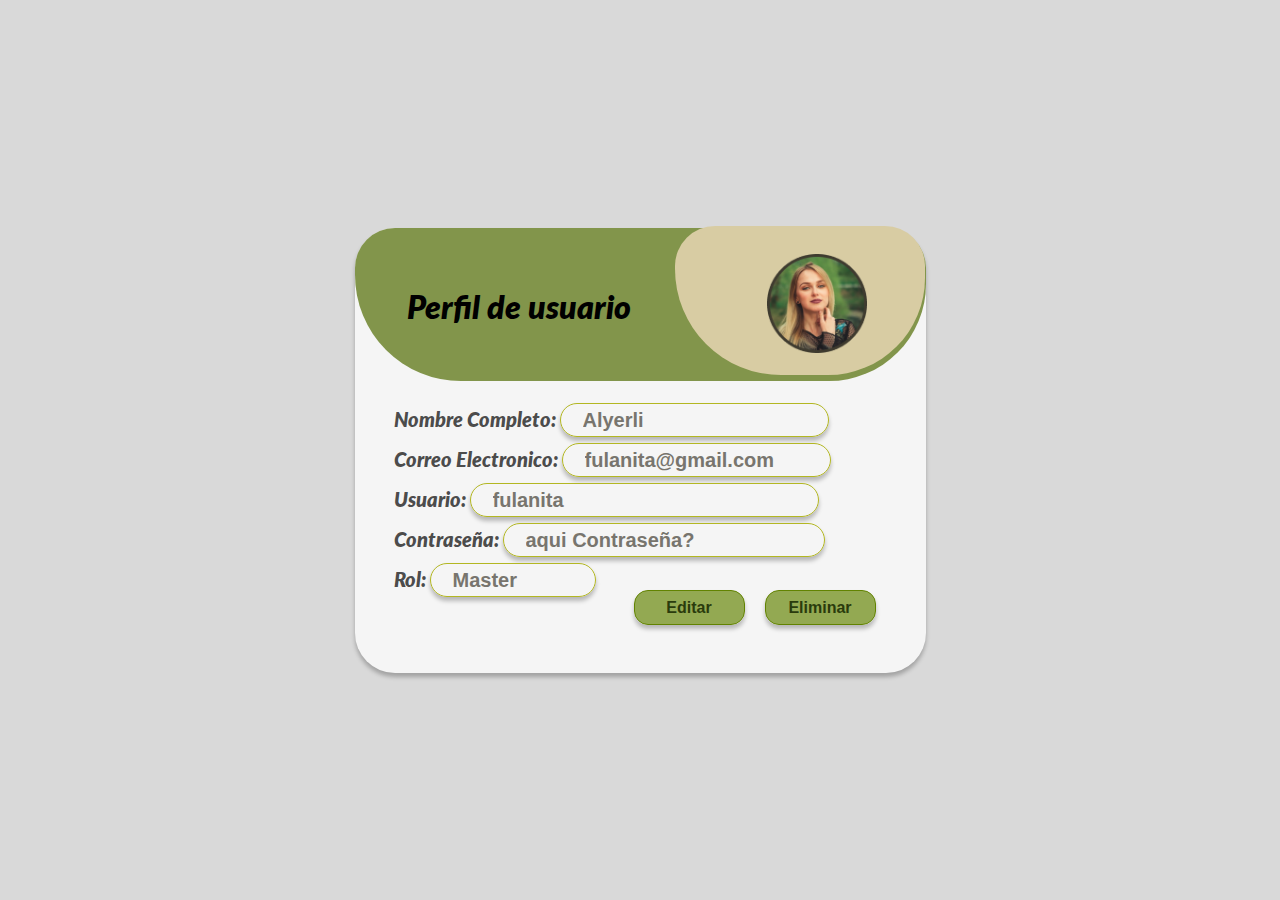
==== views/editar.html @ a52b2c50 "Código nuevo, todavía falta" ====
<!DOCTYPE html>
<html lang="es">
<head>

    <meta charset="UTF-8">
    <meta http-equiv="X-UA-Compatible" content="IE=edge">
    <meta name="viewport" content="width=device-width, initial-scale=1.0">
    <link href='http://fonts.googleapis.com/css?family=Lato:400,700' rel='stylesheet' type='text/css'>
    <link rel="stylesheet" href="../resources/css/style.css">
    <title>Perfil de Usuario</title>

</head>
<body>

    <div id="container-white"> 
        
        <div id="container-perfil">
        
                <h1 id="titulo-principal">Perfil de usuario</h1>
                <div id="container-foto">

                    <img src="../resources/img/Ejemplo.png" alt="">
                </div>

        </div>
        
        <div id="container-form">
            <form action="">
                
                <label for="nombre-completo" id="nombre">Nombre Completo: </label>
                <input type="text" id="nombre-completo" name="nombre-completo" value="Alyerli"  class="input-field"required>
                <br>
                
                <label for="correo" id="correo-electronico">Correo Electronico: </label>
                <input type="email" name="correo" id="correo"  value="fulanita@gmail.com" pattern=".+@globex\.com" class="input-field" required><br>

                <label for="usuario" id="usuario1">Usuario: </label>
                <input type="text" name="usuario" id="usuario" value="fulanita" class="input-field" required><br>

                <label for="contra" id="contrase">Contraseña: </label>
                <input type="text" name="contra" id="contra" value="aqui Contraseña?" class="input-field" required><br>

                <label for="rol" id="rol1">Rol: </label>
                <input type="text" id="rol" name="roll" value="Master" class="input-field" required><br>

                <a href="editar.html"><input type="button"  type="submit" value="Editar" id="boton1" class="boton-editar"></a>
                <a href="eliminar.html"><input type="button" type="submit" value="Eliminar" id="boton2" class="boton-editar"></a>
                

               

            </form>
        </div>
    </div>
    
</body>
</html>
---- resources/css/style.css ----
html,
body {
  width: 100%;
  height: 100%;
  padding: 0;
  margin: 0;
  font-family: "Lato", sans-serif;
  font-style: italic;
  background-color: #d9d9d9;
}

body {
  display: flex;
  align-items: center;
  justify-content: center;
  justify-content: space-around;
}

#container-white {
  flex-direction: column;

  width: 571px;
  height: 445px;

  background: #f5f5f5;
  box-shadow: 0px 4px 4px rgba(0, 0, 0, 0.25);
  border-radius: 40px;
}

#container-perfil {
  background: #82954b;
  border-radius: 40px 40px 97px 106px;
  width: 571px;
  height: 153.17px;
}

#container-foto {
  width: 249.61px;
  height: 148.5px;
  background: #d8cca3;
  border-radius: 40px 40px 97px 106px;
  margin-left: 320.75px;
  margin-top: -100px;
}

img {
  margin-left: 92px;
  margin-top: 28px;
  width: 100px;
  height: 99px;

  /*Esto es para cuando se agregen images, habilitar esto */

  /*
  
  border: 3px solid rgba(0, 0, 0, 0.71);
   */
}

#container-form {
  text-align: justify;
  margin-left: 39px;
  margin-top: 22.8px;
}

.input-field {
  box-sizing: border-box;
  height: 34px;
  background: rgba(245, 245, 245, 0.76);
  border: 1px solid #b3b722;
  box-shadow: 0px 4px 4px rgba(0, 0, 0, 0.25);
  border-radius: 29px;
}

#titulo-principal {
  margin-left: 52.75px;
  padding-top: 60.67px;
}

.boton-editar {
  width: 52px;
  height: 26px;

  font-weight: 800;
  font-size: 16px;
  line-height: 19px;

  align-items: center;

  color: #2a3b0c;
  /* */
  margin-top: -10px;
  box-sizing: border-box;

  width: 111px;
  height: 35px;

  background: rgba(98, 131, 1, 0.67);
  border: 1px solid #628301;
  box-shadow: 0px 4px 4px rgba(0, 0, 0, 0.25);
  border-radius: 14px;
}
h1 {
  display: block;

  margin-block-start: 0em;
  margin-block-end: 0em;
  margin-inline-start: 0px;
  margin-inline-end: 0px;
  font-weight: bold;
  font-weight: 800;
  font-size: 32px;
  line-height: 38px;
}

label {
  color: rgba(0, 0, 0, 0.71);
  font-weight: 800;
  font-size: 20px;
  line-height: 24px;
}

#nombre {
  width: 173px;
  height: 26px;
}

#correo-electronico {
  width: 173px;
  height: 26px;
}

#usuario1 {
  width: 94px;
  height: 26px;
}

#contrase {
  width: 173px;
  height: 26px;
}

#rol1 {
  width: 57px;
  height: 26px;
}
#nombre-completo {
  padding-left: 22px;
  width: 289px;
  height: 26px;
  font-weight: 700;
  font-size: 20px;
  line-height: 24px;
  color: #78756e;
  margin-bottom: 6px;
  box-sizing: border-box;
  width: 269px;
  height: 34px;

  background: rgba(245, 245, 245, 0.76);
  border: 1px solid #b3b722;
  box-shadow: 0px 4px 4px rgba(0, 0, 0, 0.25);
  border-radius: 29px;
}
#correo {
  padding-left: 22px;
  margin-bottom: 6px;
  width: 289px;
  height: 26px;
  font-weight: 700;
  font-size: 20px;
  line-height: 24px;
  color: #78756e;
  box-sizing: border-box;
  width: 269px;
  height: 34px;

  background: rgba(245, 245, 245, 0.76);
  border: 1px solid #b3b722;
  box-shadow: 0px 4px 4px rgba(0, 0, 0, 0.25);
  border-radius: 29px;
}

#usuario {
  padding-left: 22px;
  margin-bottom: 6px;
  width: 100px;
  height: 26px;
  font-weight: 700;
  font-size: 20px;
  line-height: 24px;

  color: #78756e;
  box-sizing: border-box;
  width: 349px;
  height: 34px;

  background: rgba(245, 245, 245, 0.76);
  border: 1px solid #b3b722;
  box-shadow: 0px 4px 4px rgba(0, 0, 0, 0.25);
  border-radius: 29px;
}

#contra {
  width: 127px;
  height: 26px;
  font-weight: 700;
  font-size: 20px;
  line-height: 24px;
  color: #78756e;
  padding-left: 22px;
  margin-bottom: 6px;
  box-sizing: border-box;
  width: 322px;
  height: 34px;

  background: rgba(245, 245, 245, 0.76);
  border: 1px solid #b3b722;
  box-shadow: 0px 4px 4px rgba(0, 0, 0, 0.25);
  border-radius: 29px;
}

#rol {
  width: 127px;
  height: 26px;
  font-weight: 700;
  font-size: 20px;
  line-height: 24px;
  color: #78756e;
  box-sizing: border-box;
  width: 166px;
  height: 34px;
  background: rgba(245, 245, 245, 0.76);
  border: 1px solid #b3b722;
  box-shadow: 0px 4px 4px rgba(0, 0, 0, 0.25);
  border-radius: 29px;
  padding-left: 22px;
}
#boton1 {
  margin-left: 240px;
}

#boton2 {
  margin-left: 16px;
}
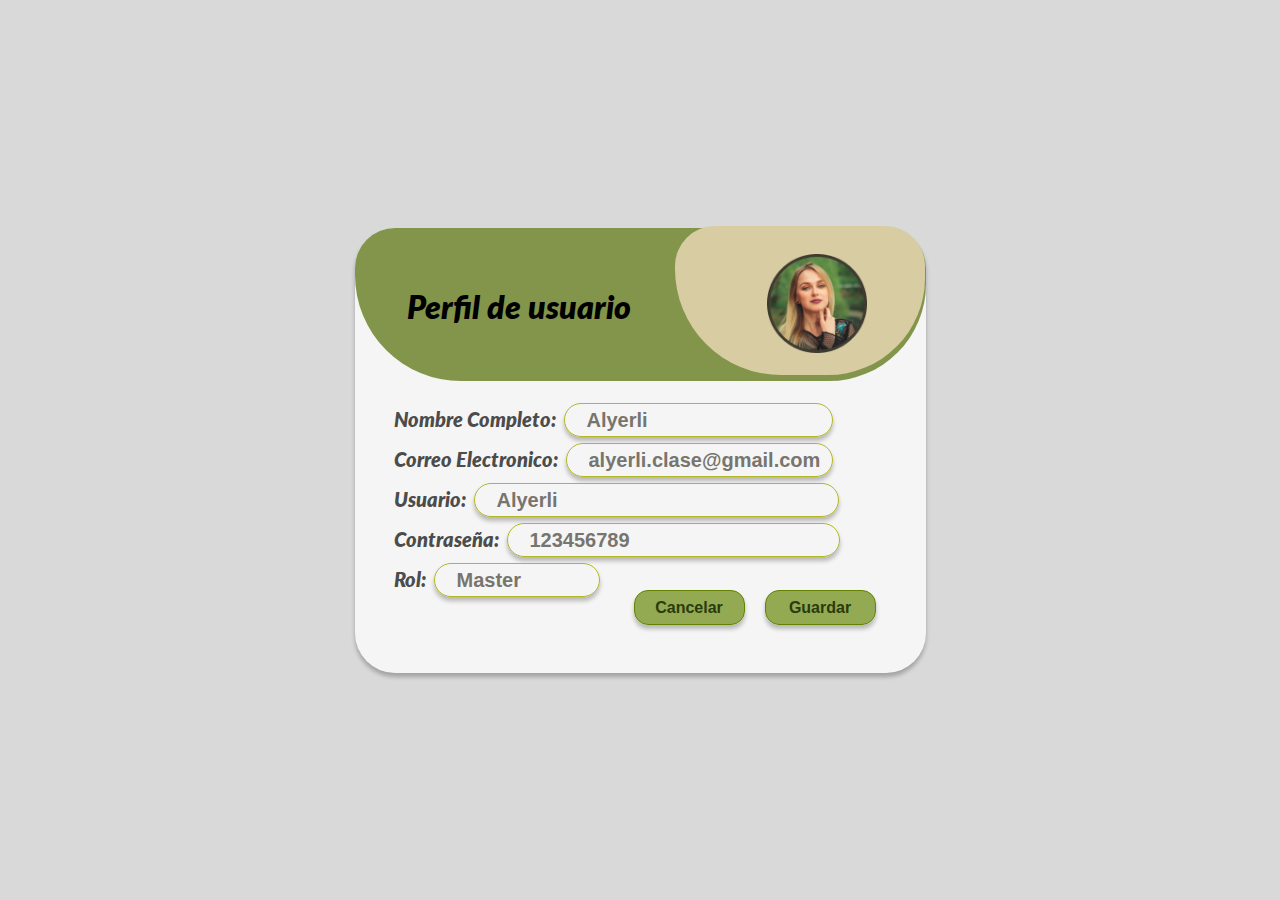
==== commit 7c658d9a: "Esto seria el codigo final 1.0" ====
--- a/views/editar.html
+++ b/views/editar.html
@@ -32,19 +32,19 @@
                 <br>
                 
                 <label for="correo" id="correo-electronico">Correo Electronico: </label>
-                <input type="email" name="correo" id="correo"  value="fulanita@gmail.com" pattern=".+@globex\.com" class="input-field" required><br>
+                <input type="email" name="correo" id="correo"  value="alyerli.clase@gmail.com" pattern=".+@globex\.com" class="input-field" required><br>
 
                 <label for="usuario" id="usuario1">Usuario: </label>
-                <input type="text" name="usuario" id="usuario" value="fulanita" class="input-field" required><br>
+                <input type="text" name="usuario" id="usuario" value="Alyerli" class="input-field" required><br>
 
                 <label for="contra" id="contrase">Contraseña: </label>
-                <input type="text" name="contra" id="contra" value="aqui Contraseña?" class="input-field" required><br>
+                <input type="text" name="contra" id="contra" value="123456789" class="input-field" required><br>
 
                 <label for="rol" id="rol1">Rol: </label>
                 <input type="text" id="rol" name="roll" value="Master" class="input-field" required><br>
 
-                <a href="editar.html"><input type="button"  type="submit" value="Editar" id="boton1" class="boton-editar"></a>
-                <a href="eliminar.html"><input type="button" type="submit" value="Eliminar" id="boton2" class="boton-editar"></a>
+                <a href="login.html"><input type="button"  value="Cancelar" id="boton1" class="boton-editar"></a>
+                <a href="#"><input type="button" type="submit" value="Guardar" id="boton2" class="boton-editar"></a>
                 
 
                
--- a/resources/css/style.css
+++ b/resources/css/style.css
@@ -144,10 +144,11 @@
   width: 57px;
   height: 26px;
 }
+/*box */
 #nombre-completo {
-  padding-left: 22px;
-  width: 289px;
-  height: 26px;
+  margin-left: 4px;
+  padding-left: 22px;
+
   font-weight: 700;
   font-size: 20px;
   line-height: 24px;
@@ -163,16 +164,16 @@
   border-radius: 29px;
 }
 #correo {
-  padding-left: 22px;
-  margin-bottom: 6px;
-  width: 289px;
-  height: 26px;
-  font-weight: 700;
-  font-size: 20px;
-  line-height: 24px;
-  color: #78756e;
-  box-sizing: border-box;
-  width: 269px;
+  margin-left: 4px;
+  padding-left: 22px;
+  margin-bottom: 6px;
+
+  font-weight: 700;
+  font-size: 20px;
+  line-height: 24px;
+  color: #78756e;
+  box-sizing: border-box;
+  width: 267px;
   height: 34px;
 
   background: rgba(245, 245, 245, 0.76);
@@ -182,17 +183,16 @@
 }
 
 #usuario {
-  padding-left: 22px;
-  margin-bottom: 6px;
-  width: 100px;
-  height: 26px;
-  font-weight: 700;
-  font-size: 20px;
-  line-height: 24px;
-
-  color: #78756e;
-  box-sizing: border-box;
-  width: 349px;
+  margin-left: 4px;
+  padding-left: 22px;
+  margin-bottom: 6px;
+  font-weight: 700;
+  font-size: 20px;
+  line-height: 24px;
+
+  color: #78756e;
+  box-sizing: border-box;
+  width: 365px;
   height: 34px;
 
   background: rgba(245, 245, 245, 0.76);
@@ -202,6 +202,7 @@
 }
 
 #contra {
+  margin-left: 4px;
   width: 127px;
   height: 26px;
   font-weight: 700;
@@ -211,7 +212,7 @@
   padding-left: 22px;
   margin-bottom: 6px;
   box-sizing: border-box;
-  width: 322px;
+  width: 333px;
   height: 34px;
 
   background: rgba(245, 245, 245, 0.76);
@@ -221,8 +222,8 @@
 }
 
 #rol {
-  width: 127px;
-  height: 26px;
+  margin-left: 4px;
+
   font-weight: 700;
   font-size: 20px;
   line-height: 24px;
@@ -236,6 +237,8 @@
   border-radius: 29px;
   padding-left: 22px;
 }
+
+/*box */
 #boton1 {
   margin-left: 240px;
 }
@@ -243,3 +246,29 @@
 #boton2 {
   margin-left: 16px;
 }
+/* boton */
+#boton1:hover {
+  background: #d8cca3;
+}
+#boton1:active {
+  background: gray;
+  color: white;
+}
+
+#boton2:hover {
+  background: #d8cca3;
+}
+#boton2:active {
+  background: gray;
+}
+/* boton */
+
+#titulo-secundario {
+  margin-top: 30px;
+  margin-left: 125px;
+  margin-bottom: 29px;
+}
+
+#esto-es-solo-del {
+  margin-left: -70px;
+}
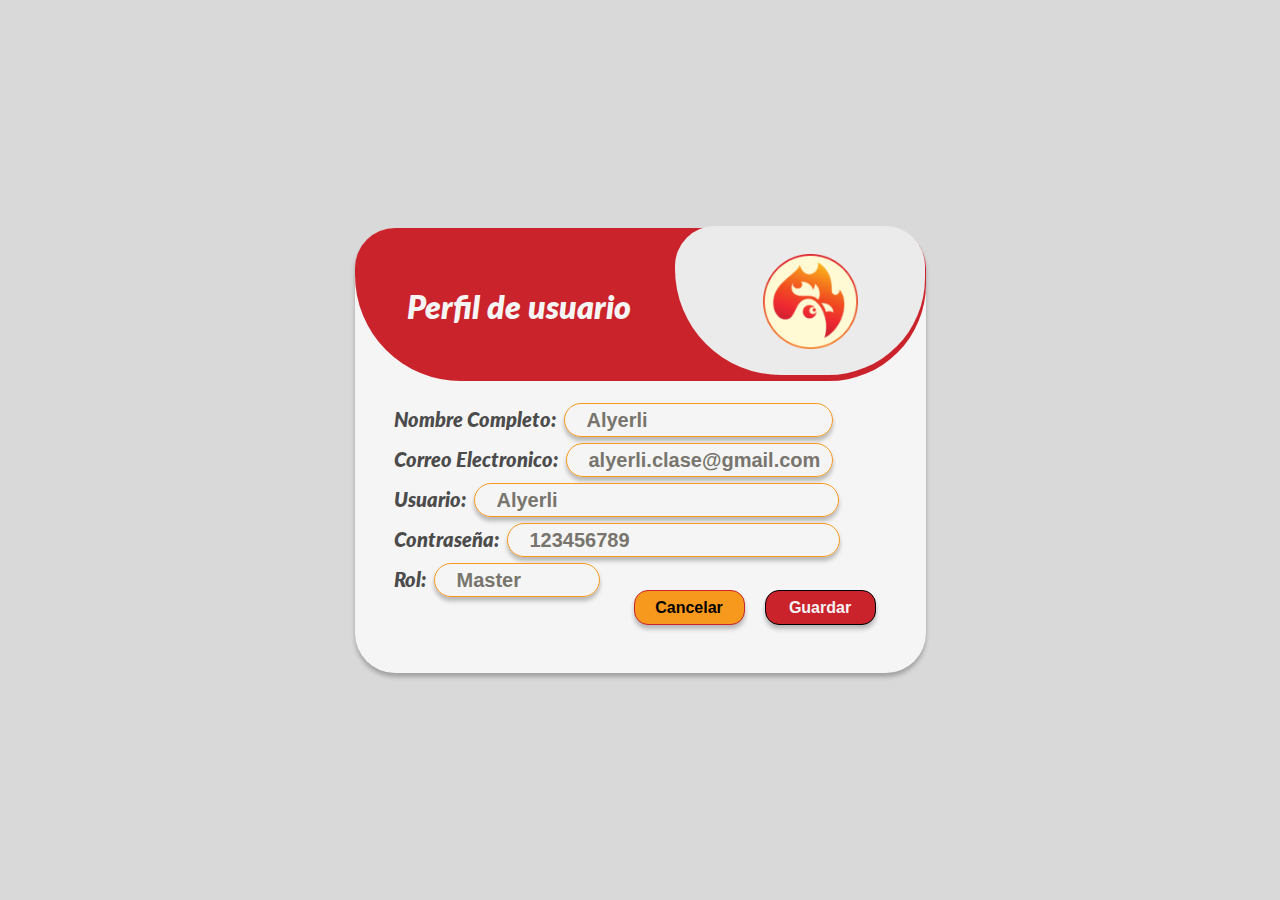
==== commit 892d9512: "Codigo de Alyerli 2.0" ====
--- a/views/editar.html
+++ b/views/editar.html
@@ -19,7 +19,7 @@
                 <h1 id="titulo-principal">Perfil de usuario</h1>
                 <div id="container-foto">
 
-                    <img src="../resources/img/Ejemplo.png" alt="">
+                    <img src="../resources/img/Logo.png" alt="">
                 </div>
 
         </div>
--- a/resources/css/style.css
+++ b/resources/css/style.css
@@ -12,7 +12,7 @@
 body {
   display: flex;
   align-items: center;
-  justify-content: center;
+
   justify-content: space-around;
 }
 
@@ -28,7 +28,7 @@
 }
 
 #container-perfil {
-  background: #82954b;
+  background: #cb232c;
   border-radius: 40px 40px 97px 106px;
   width: 571px;
   height: 153.17px;
@@ -37,39 +37,26 @@
 #container-foto {
   width: 249.61px;
   height: 148.5px;
-  background: #d8cca3;
+  background: #ebebeb;
   border-radius: 40px 40px 97px 106px;
   margin-left: 320.75px;
   margin-top: -100px;
 }
 
 img {
-  margin-left: 92px;
+  margin-left: 88px;
   margin-top: 28px;
-  width: 100px;
-  height: 99px;
-
-  /*Esto es para cuando se agregen images, habilitar esto */
-
-  /*
-  
-  border: 3px solid rgba(0, 0, 0, 0.71);
-   */
+  width: 88px;
+  width: 95px;
+  height: 95px;
 }
 
 #container-form {
-  text-align: justify;
   margin-left: 39px;
   margin-top: 22.8px;
 }
 
 .input-field {
-  box-sizing: border-box;
-  height: 34px;
-  background: rgba(245, 245, 245, 0.76);
-  border: 1px solid #b3b722;
-  box-shadow: 0px 4px 4px rgba(0, 0, 0, 0.25);
-  border-radius: 29px;
 }
 
 #titulo-principal {
@@ -85,9 +72,6 @@
   font-size: 16px;
   line-height: 19px;
 
-  align-items: center;
-
-  color: #2a3b0c;
   /* */
   margin-top: -10px;
   box-sizing: border-box;
@@ -95,9 +79,6 @@
   width: 111px;
   height: 35px;
 
-  background: rgba(98, 131, 1, 0.67);
-  border: 1px solid #628301;
-  box-shadow: 0px 4px 4px rgba(0, 0, 0, 0.25);
   border-radius: 14px;
 }
 h1 {
@@ -107,10 +88,11 @@
   margin-block-end: 0em;
   margin-inline-start: 0px;
   margin-inline-end: 0px;
-  font-weight: bold;
+
   font-weight: 800;
   font-size: 32px;
   line-height: 38px;
+  color: #f5f5f5;
 }
 
 label {
@@ -159,7 +141,7 @@
   height: 34px;
 
   background: rgba(245, 245, 245, 0.76);
-  border: 1px solid #b3b722;
+  border: 1px solid #f7991c;
   box-shadow: 0px 4px 4px rgba(0, 0, 0, 0.25);
   border-radius: 29px;
 }
@@ -177,7 +159,7 @@
   height: 34px;
 
   background: rgba(245, 245, 245, 0.76);
-  border: 1px solid #b3b722;
+  border: 1px solid #f7991c;
   box-shadow: 0px 4px 4px rgba(0, 0, 0, 0.25);
   border-radius: 29px;
 }
@@ -196,7 +178,7 @@
   height: 34px;
 
   background: rgba(245, 245, 245, 0.76);
-  border: 1px solid #b3b722;
+  border: 1px solid #f7991c;
   box-shadow: 0px 4px 4px rgba(0, 0, 0, 0.25);
   border-radius: 29px;
 }
@@ -216,7 +198,7 @@
   height: 34px;
 
   background: rgba(245, 245, 245, 0.76);
-  border: 1px solid #b3b722;
+  border: 1px solid #f7991c;
   box-shadow: 0px 4px 4px rgba(0, 0, 0, 0.25);
   border-radius: 29px;
 }
@@ -231,32 +213,42 @@
   box-sizing: border-box;
   width: 166px;
   height: 34px;
-  background: rgba(245, 245, 245, 0.76);
-  border: 1px solid #b3b722;
-  box-shadow: 0px 4px 4px rgba(0, 0, 0, 0.25);
-  border-radius: 29px;
-  padding-left: 22px;
+  padding-left: 22px;
+
+  background: rgba(245, 245, 245, 0.76);
+  border: 1px solid #f7991c;
+  box-shadow: 0px 4px 4px rgba(0, 0, 0, 0.25);
+  border-radius: 29px;
 }
 
 /*box */
 #boton1 {
   margin-left: 240px;
+  background: #f7991c;
+  border: 1px solid #cb232c;
+  box-shadow: 0px 4px 4px rgba(0, 0, 0, 0.25);
+  color: #020202;
 }
 
 #boton2 {
   margin-left: 16px;
+  background: #cb232c;
+  border: 1px solid #000000;
+  box-shadow: 0px 4px 4px rgba(0, 0, 0, 0.25);
+  color: #f5f5f5;
 }
 /* boton */
 #boton1:hover {
-  background: #d8cca3;
+  background: #ebebeb;
+  color: #000000;
 }
 #boton1:active {
   background: gray;
-  color: white;
 }
 
 #boton2:hover {
-  background: #d8cca3;
+  background: #ebebeb;
+  color: #000000;
 }
 #boton2:active {
   background: gray;
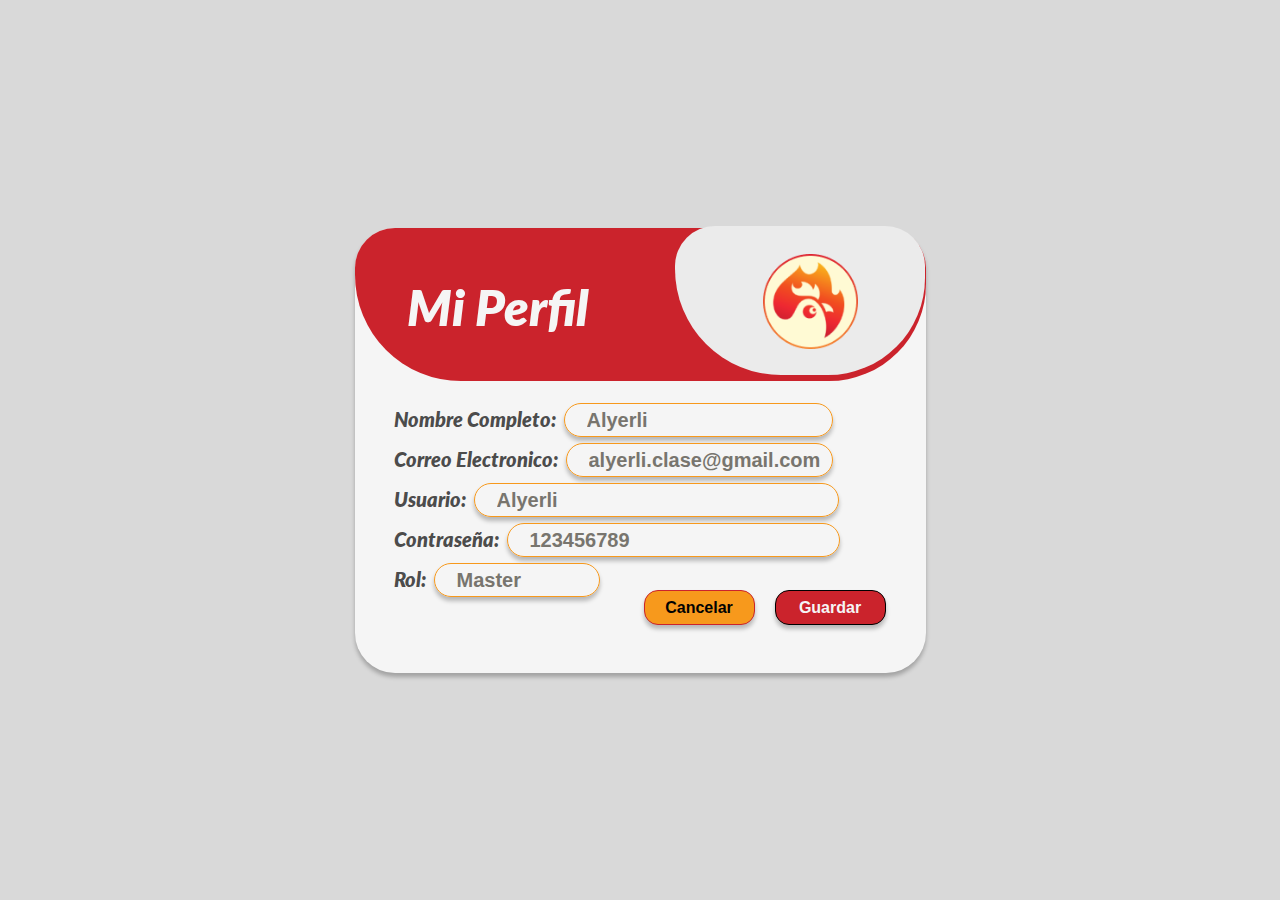
==== commit 2dd9a4d8: "Codigo 2.1" ====
--- a/views/editar.html
+++ b/views/editar.html
@@ -16,7 +16,7 @@
         
         <div id="container-perfil">
         
-                <h1 id="titulo-principal">Perfil de usuario</h1>
+                <h1 id="titulo-principal">Mi Perfil</h1>
                 <div id="container-foto">
 
                     <img src="../resources/img/Logo.png" alt="">
@@ -43,7 +43,7 @@
                 <label for="rol" id="rol1">Rol: </label>
                 <input type="text" id="rol" name="roll" value="Master" class="input-field" required><br>
 
-                <a href="login.html"><input type="button"  value="Cancelar" id="boton1" class="boton-editar"></a>
+                <a href="login.html"><input type="button"  value="Cancelar" id="boton3" class="boton-editar"></a>
                 <a href="#"><input type="button" type="submit" value="Guardar" id="boton2" class="boton-editar"></a>
                 
 
--- a/resources/css/style.css
+++ b/resources/css/style.css
@@ -90,7 +90,7 @@
   margin-inline-end: 0px;
 
   font-weight: 800;
-  font-size: 32px;
+  font-size: 50px;
   line-height: 38px;
   color: #f5f5f5;
 }
@@ -223,7 +223,7 @@
 
 /*box */
 #boton1 {
-  margin-left: 240px;
+  margin-left: 300px;
   background: #f7991c;
   border: 1px solid #cb232c;
   box-shadow: 0px 4px 4px rgba(0, 0, 0, 0.25);
@@ -264,3 +264,11 @@
 #esto-es-solo-del {
   margin-left: -70px;
 }
+
+#boton3 {
+  margin-left: 250px;
+  background: #f7991c;
+  border: 1px solid #cb232c;
+  box-shadow: 0px 4px 4px rgba(0, 0, 0, 0.25);
+  color: #020202;
+}
